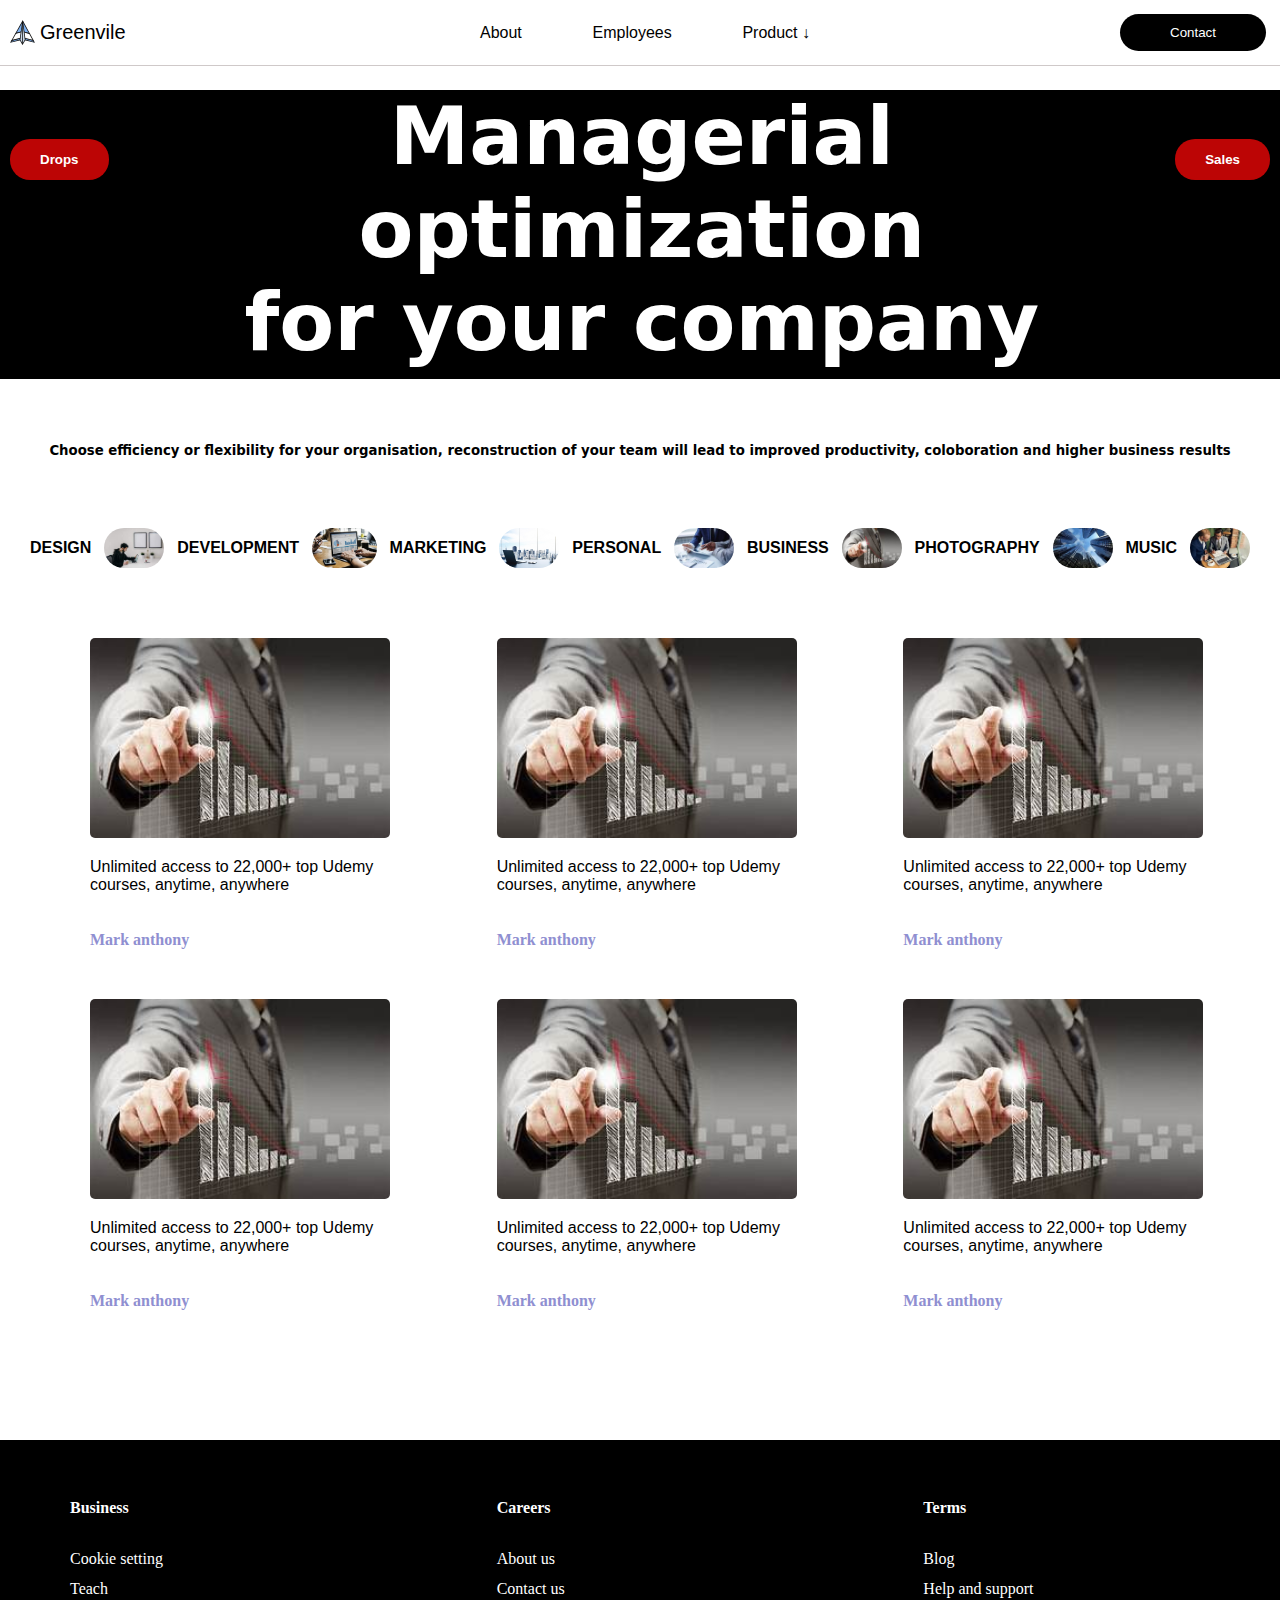
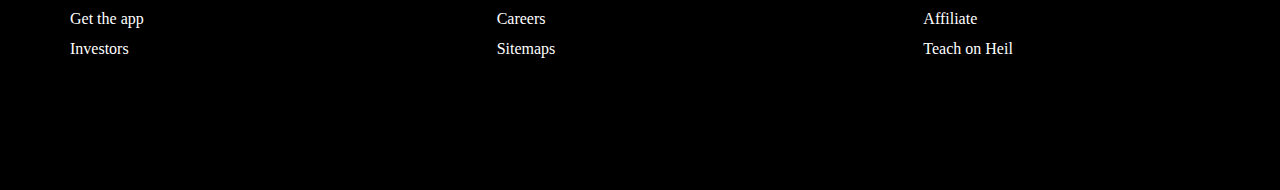
==== index.html @ bb3def4a "Rename Demo.html to index.html" ====
<!DOCTYPE html>
<html lang="en">
<head>
    <title>Document</title>
    <link rel="stylesheet" href="header.css">
    <link rel="stylesheet" href="general.css">
    <link rel="stylesheet" href="body.css">
    <link rel="preconnect" href="https://fonts.googleapis.com">
<link rel="preconnect" href="https://fonts.gstatic.com" crossorigin>
<link href="https://fonts.googleapis.com/css2?family=Roboto:wght@300&display=swap" rel="stylesheet">
<style>
</style>
</head>
<body>
    <div class="header">
        <div class="left-side">
            <img class="svg" src="images/header.svg">
            <p class="dm">Greenvile</p>
        </div>
        <div class="middle">
            <p class="p">About</p>
            <p class="p">Employees</p>
            <p class="p">Product &#8595;</p>
        </div>
        <div class="right-side">
            <button class="contacts">Contact</button>
        </div>
    </div>
        <h1 class="topic">
            <span> 
                <button class="hb">Drops</button>
            </span>
            Managerial optimization <br> for your company
            <span>
                <button class="hb">Sales</button>
            </span>
            
        </h1>
        <h5 class="para">
            Choose efficiency or flexibility for your organisation,
            reconstruction of your team will lead to 
            improved productivity, coloboration and higher business results
        </h5>
        <div class="line">
            <span class="span1">DESIGN</span>
            <img  class="shorts" src="images/productivity4.jpg" alt="">
            <span class="span1">DEVELOPMENT</span>
            <img class="shorts" src="images/308-name05903-chim-1600x989.jpg" alt="">
            <span class="span1">MARKETING</span>
            <img class="shorts" src="images/wp2019258.jpg" alt="">
            <span class="span1">PERSONAL</span>
            <img class="shorts" src="images/th.jpg" alt="">
            <span class="span1">BUSINESS</span>
            <img class="shorts" src="images/th (3).jpg" alt="">
            <span class="span1">PHOTOGRAPHY</span>
            <img class="shorts" src="images/th (4).jpg" alt="">
            <span class="span1">MUSIC</span>
            <img class="shorts" src="images/th (2).jpg" alt="">
        </div>
        <div class="grid">
            <div class="s1">
            <img class="img1" src="images/th (3).jpg" alt="">
            <p class="imgp">
                Unlimited access to 22,000+ top Udemy courses, anytime, anywhere
            </p>
            <h4 class="mark">
                Mark anthony
            </h4>
            </div>
            <div class="s2">
                <img class="img1" src="images/th (3).jpg" alt="">
                <p class="imgp">
                    Unlimited access to 22,000+ top Udemy courses, anytime, anywhere
                </p>
                <h4 class="mark">
                    Mark anthony
                </h4>
            </div>
            <div class="s3">
                <img class="img1" src="images/th (3).jpg" alt="">
                <p class="imgp">
                    Unlimited access to 22,000+ top Udemy courses, anytime, anywhere
                </p>
                <h4 class="mark">
                    Mark anthony
                </h4>
            </div>
            <div class="s1">
                <img class="img1" src="images/th (3).jpg" alt="">
                <p class="imgp">
                    Unlimited access to 22,000+ top Udemy courses, anytime, anywhere
                </p>
                <h4 class="mark">
                    Mark anthony
                </h4>
            </div>
            <div class="s2">
                <img class="img1" src="images/th (3).jpg" alt="">
                <p class="imgp">
                    Unlimited access to 22,000+ top Udemy courses, anytime, anywhere
                </p>
                <h4 class="mark">
                    Mark anthony
                </h4>
            </div>
            <div class="s3">
                <img class="img1" src="images/th (3).jpg" alt="">
                <p class="imgp">
                    Unlimited access to 22,000+ top Udemy courses, anytime, anywhere
                </p>
                <h4 class="mark">
                    Mark anthony
                </h4>
            </div>
            
        </div>
        <div class="lists">
            <ul class="li">
                <h4>Business</h4>
                <li>Cookie setting</li>
                <li>Teach</li>
                <li>Get the app</li>
                <li>Investors</li>
            </ul>
            <ul class="li">
                <h4>Careers</h4>
                <li>About us</li>
                <li>Contact us</li>
                <li>Careers</li>
                <li>Sitemaps</li>
            </ul>
            <ul class="li">
                <h4>Terms</h4>
                <li>Blog</li>
                <li>Help and support</li>
                <li>Affiliate</li>
                <li>Teach on Heil</li>
            </ul>
        </div>

</body>
</html>
---- header.css ----
.header{
    display: flex;
    flex-direction: row;
    position: fixed;
    top: 0;
    left: 0;
    right: 0;
    height: 65px;
    justify-content: space-between;
    border-bottom: 1px solid rgb(207, 201, 201);
    z-index: 100;
    background-color: white;
}
.left-side{
    width: 200px;
    display: flex;
    align-items: center;
    padding-left: 10px;
}
.svg{
    height: 25px;
    margin-right: 5px;
}
.dm{
    font-family: 'Gill Sans', 'Gill Sans MT', Calibri, 'Trebuchet MS', sans-serif;
    font-size: 20px;
}
.middle{
    flex: 1;
    max-width: 330px;
    display: flex;
    align-items: center;
    justify-content: space-between;
}
.p{
    font-family: 'Gill Sans', 'Gill Sans MT', Calibri, 'Trebuchet MS', sans-serif;
    transition: opacity 0.15s;
    padding-top: 10px;
    padding-bottom: 10px;
}
.p:hover{
    opacity: 0.6;
    cursor: pointer;
}

.right-side{
    width: 200px;
    display: flex;
    align-items: center;
}
.contacts{
    margin-left: 40px;
    padding: 11px 50px 11px 50px;
    text-align: center;
    background-color: black;
    color: white;
    border: none;
    border-radius: 25px;
    transition: opacity 0.15s;
    font-family: 'Segoe UI', Tahoma, Geneva, Verdana, sans-serif;
}
.contacts:hover{
    opacity: 0.6;
    background-color: grey;
    cursor: pointer;
}
.contacts:active{
    opacity: 0.5;
}
---- general.css ----
body{
    margin: 0px;
    margin-top: 90px;
}
---- body.css ----
.topic{
    text-align: center;
    font-size: 80px;
    font-family: system-ui, -apple-system, BlinkMacSystemFont, 'Segoe UI', Roboto, Oxygen, Ubuntu, Cantarell, 'Open Sans', 'Helvetica Neue', sans-serif;
    background-color: black;
    color: white;
    padding-bottom: 10px;
    display: flex;
    flex-direction: row;
    justify-content: space-between;
}
.hb{
    background-color: rgba(207, 5, 5, 0.911);
    color: white;
    border: none;
    margin-right: 10px;
    padding: 13px 30px 13px 30px;
    margin-top: 40px;
    margin-left: 10px;
    border-radius: 20px;
    font-family: 'Trebuchet MS', 'Lucida Sans Unicode', 'Lucida Grande', 'Lucida Sans', Arial, sans-serif;
    font-weight: bold;
    transition: background-color 0.15s, color 0.15s,
    opacity 0.15s;
}
.hb:hover{
    background-color: white;
    color: black;
    cursor: pointer;
}
.hb:active{
    opacity: 0.7;
    background-color: white;
}
.para{
    text-align: center;
    font-family: system-ui, -apple-system, BlinkMacSystemFont, 'Segoe UI', Roboto, Oxygen, Ubuntu, Cantarell, 'Open Sans', 'Helvetica Neue', sans-serif;
    margin-bottom: 50px;
    margin-top: -10px;
    padding-top: 20px;
    padding-bottom: 20px;
    transition: background-color 0.15s, color 0.15s ;
}
.para:hover{
    background-color: black;
    color: white;
    cursor: pointer;
}
.line{
    display: flex;
    flex-direction: row;
    align-items: center;
    justify-content: space-between;
    margin-bottom: 70px;
    margin-left: 30px;
    margin-right: 30px;

}
.shorts{
    height: 40px;
    border-radius: 40px;
    transition: border-radius 0.15s;
}
.shorts:hover{
    border-radius: 0;
    cursor: pointer;
}
.span1{
    font-family: 'Trebuchet MS', 'Lucida Sans Unicode', 'Lucida Grande', 'Lucida Sans', Arial, sans-serif;
    font-weight: bold;
    transition: background-color 0.15s, color 0.15s;
}
.span1:hover{
    background-color: black;
    color: white;
    cursor: pointer;
}
.grid{
    display: grid;
    grid-template-columns: 1fr 1fr 1fr;
    row-gap: 40px;
    column-gap: 30px;
    margin-left: 90px;
}
.img1{
    height: 200px;
    border-radius: 5px;
    transition: height 0.15s, border-radius 0.50s;
}
.img1:hover{
    height: 201px;
    cursor: pointer;
    border-radius: 20px;

}
.imgp{
    width: 300px;
    font-family: 'Segoe UI', Tahoma, Geneva, Verdana, sans-serif;
    transition: text-decoration 0.15s;
}
.imgp:hover{
    text-decoration: underline;
    cursor: pointer;
}
.mark{
    color: rgb(143, 143, 209);
    transition: opacity 0.16;
    display: inline-block;
    margin-bottom: 10px;
}
.mark:hover{
    opacity: 0.8;
    color: black;
    cursor: pointer;
}
.lists{
    background-color: black;
    height: 350px;
    color: white;
    margin-top: 120px;
    display: grid;
    grid-template-columns: 1fr 1fr 1fr;
    align-items: center;
}
.li{
    list-style-type: none;
    margin-left: 30px;
    line-height: 30px;
    transition: text-decoration 0.15s;
    margin-bottom: 110px;
}
.li:hover{
    text-decoration: underline;
    cursor: pointer;
}
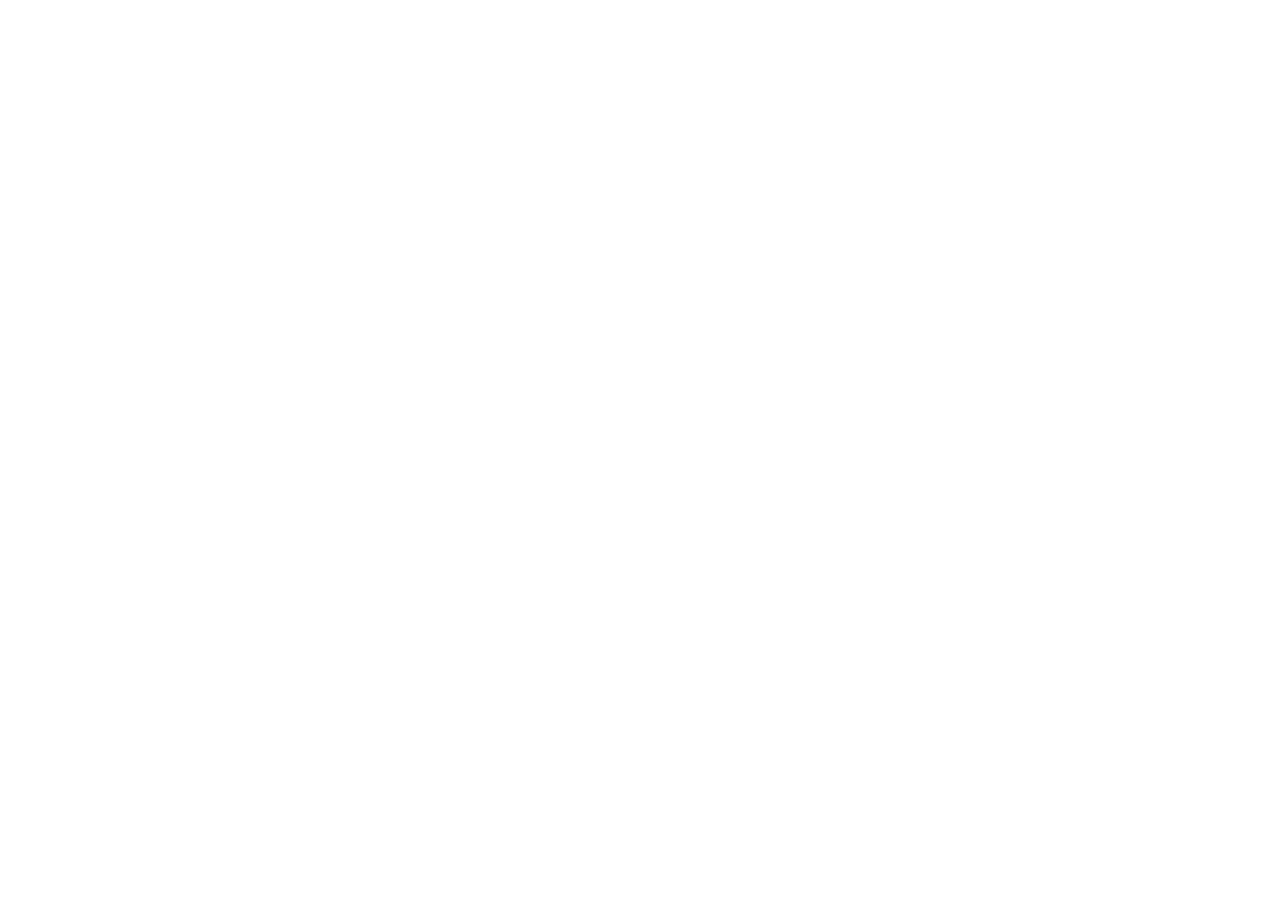
==== commit 14156b5a: "Update index.html" ====
--- a/index.html
+++ b/index.html
@@ -1,7 +1,7 @@
 <!DOCTYPE html>
 <html lang="en">
 <head>
-    <title>Document</title>
+    <title>Task/title>
     <link rel="stylesheet" href="header.css">
     <link rel="stylesheet" href="general.css">
     <link rel="stylesheet" href="body.css">
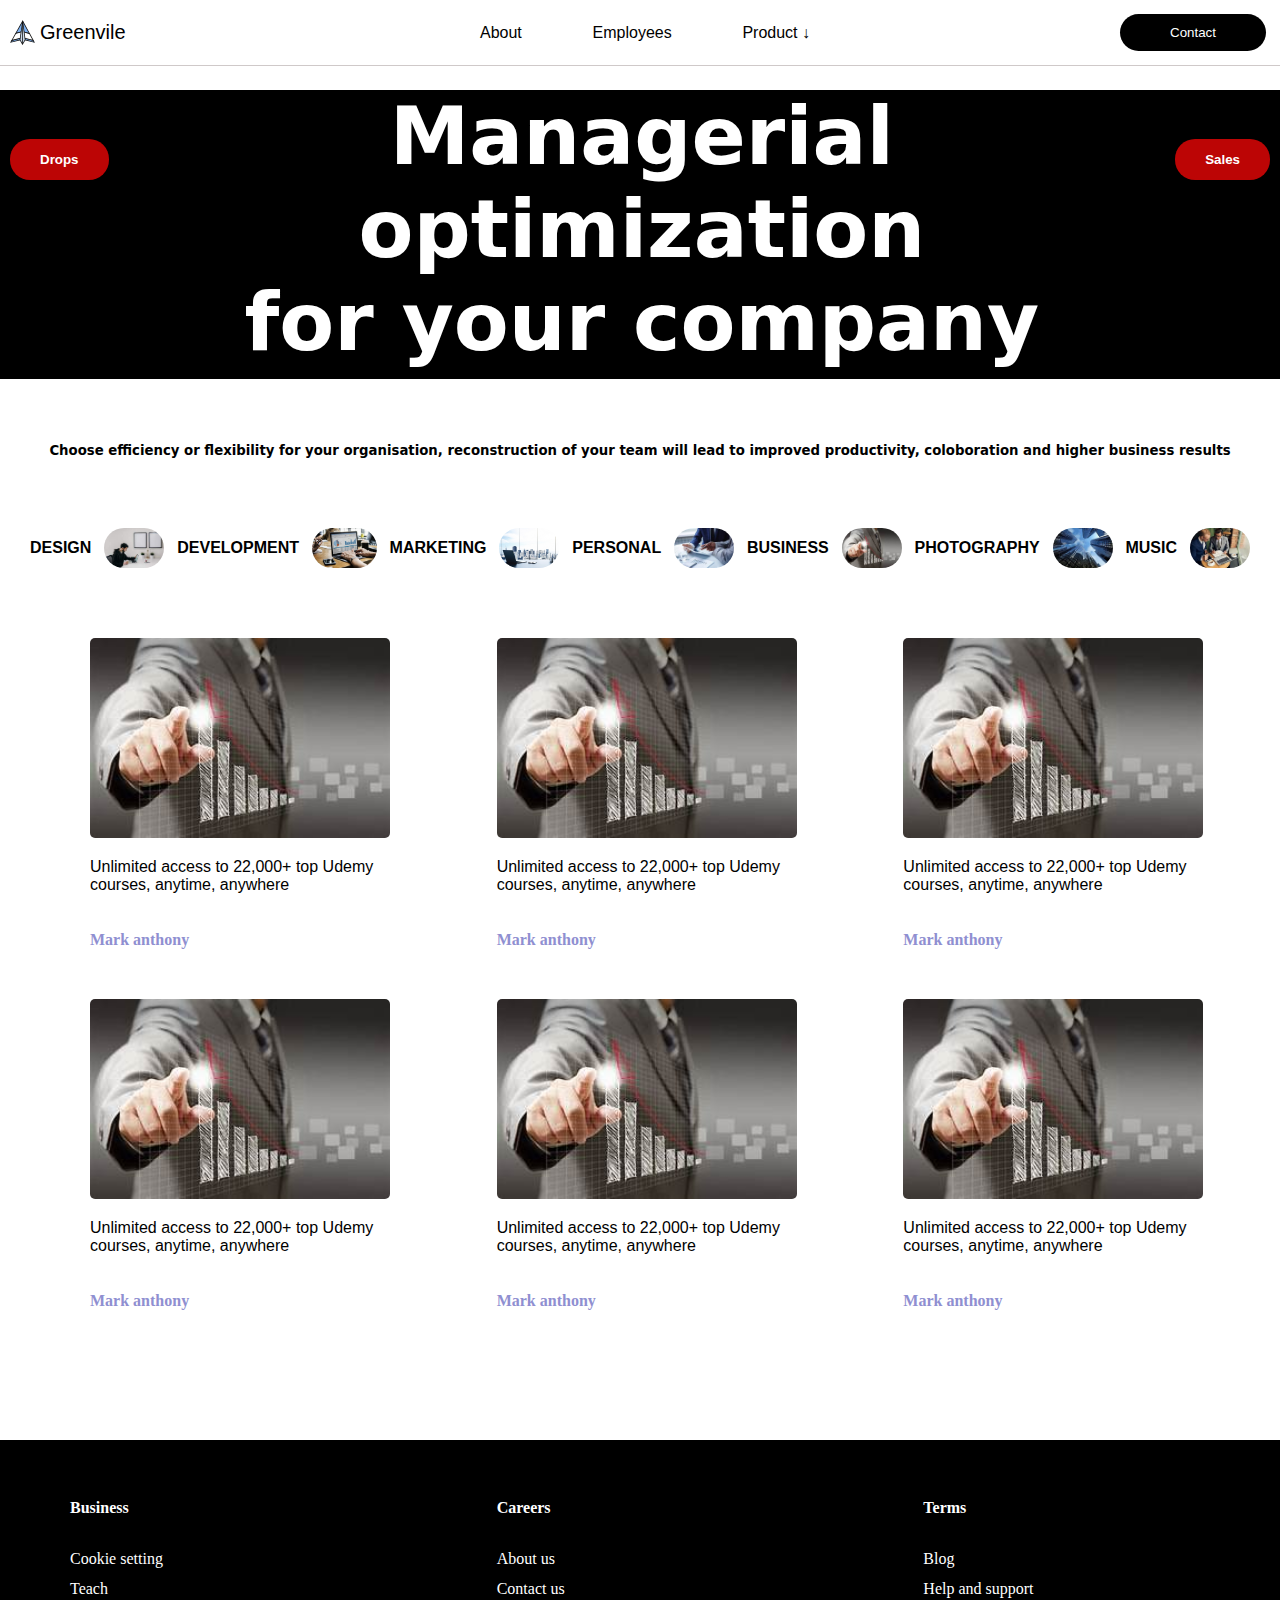
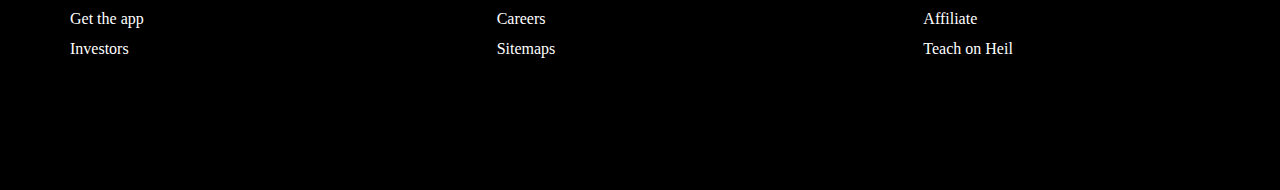
==== commit 1d39a42b: "Update index.html" ====
--- a/index.html
+++ b/index.html
@@ -1,7 +1,7 @@
 <!DOCTYPE html>
 <html lang="en">
 <head>
-    <title>Task/title>
+    <title>Task</title>
     <link rel="stylesheet" href="header.css">
     <link rel="stylesheet" href="general.css">
     <link rel="stylesheet" href="body.css">
